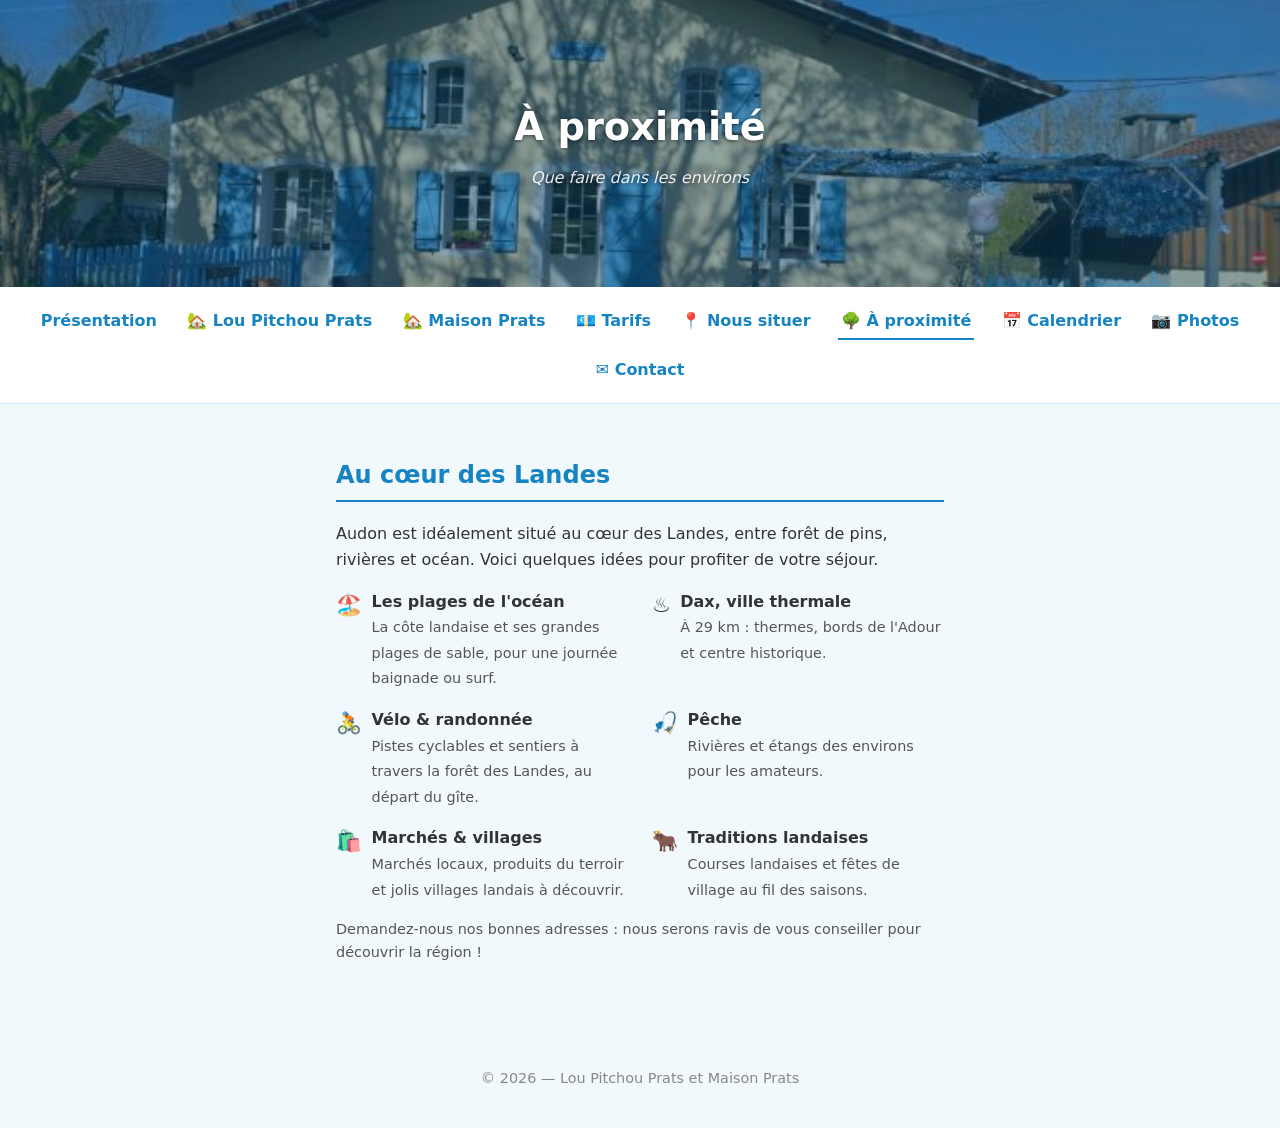
==== a-proximite.html @ cba2e340 "Contact : page dédiée avec le formulaire "Nous écrire" - Nouvelle page contact.html (coordonnées + f" ====
<!DOCTYPE html>
<html lang="fr">
<head>
  <meta charset="UTF-8" />
  <meta name="viewport" content="width=device-width, initial-scale=1.0" />
  <meta name="description" content="À proximité de Lou Pitchou Prats à Audon : océan, Dax, forêt des Landes, vélo, pêche et marchés." />
  <title>À proximité — Lou Pitchou Prats et Maison Prats</title>
  <link rel="stylesheet" href="style.css" />
</head>
<body>
  <header>
    <h1>À proximité</h1>
    <p class="sous-titre">Que faire dans les environs</p>
  </header>

  <nav>
    <a href="index.html">Présentation</a>
    <a href="lou-pitchou-prats.html">🏡 Lou Pitchou Prats</a>
    <a href="maison-prats.html">🏡 Maison Prats</a>
    <a href="tarifs.html">💶 Tarifs</a>
    <a href="nous-situer.html">📍 Nous situer</a>
    <a href="a-proximite.html" class="actif">🌳 À proximité</a>
    <a href="calendrier.html">📅 Calendrier</a>
    <a href="photos.html">📷 Photos</a>
    <a href="contact.html">✉️ Contact</a>
  </nav>

  <main>
    <section id="environs">
      <h2>Au cœur des Landes</h2>
      <p>
        Audon est idéalement situé au cœur des Landes, entre forêt de pins,
        rivières et océan. Voici quelques idées pour profiter de votre séjour.
      </p>

      <ul class="points-forts-detail">
        <li>
          <span class="pf-icone">🏖️</span>
          <div><strong>Les plages de l'océan</strong><br /><span class="pf-desc">La côte landaise et ses grandes plages de sable, pour une journée baignade ou surf.</span></div>
        </li>
        <li>
          <span class="pf-icone">♨️</span>
          <div><strong>Dax, ville thermale</strong><br /><span class="pf-desc">À 29 km : thermes, bords de l'Adour et centre historique.</span></div>
        </li>
        <li>
          <span class="pf-icone">🚴</span>
          <div><strong>Vélo & randonnée</strong><br /><span class="pf-desc">Pistes cyclables et sentiers à travers la forêt des Landes, au départ du gîte.</span></div>
        </li>
        <li>
          <span class="pf-icone">🎣</span>
          <div><strong>Pêche</strong><br /><span class="pf-desc">Rivières et étangs des environs pour les amateurs.</span></div>
        </li>
        <li>
          <span class="pf-icone">🛍️</span>
          <div><strong>Marchés & villages</strong><br /><span class="pf-desc">Marchés locaux, produits du terroir et jolis villages landais à découvrir.</span></div>
        </li>
        <li>
          <span class="pf-icone">🐂</span>
          <div><strong>Traditions landaises</strong><br /><span class="pf-desc">Courses landaises et fêtes de village au fil des saisons.</span></div>
        </li>
      </ul>

      <p class="tarifs-note">
        Demandez-nous nos bonnes adresses&nbsp;: nous serons ravis de vous
        conseiller pour découvrir la région&nbsp;!
      </p>
    </section>
  </main>

  <footer>
    <p>&copy; 2026 — Lou Pitchou Prats et Maison Prats</p>
  </footer>
</body>
</html>
---- style.css ----
:root {
  --bleu-ciel: #aadcf2;
  --bleu-fonce: #0c4a6e;
  --bleu-accent: #1684c2;
  --bleu-bordure: #cdeaf7;
  --fond: #f2f9fd;
  --texte: #333;
}

* {
  box-sizing: border-box;
}

body {
  margin: 0;
  font-family: system-ui, -apple-system, "Segoe UI", sans-serif;
  background: var(--fond);
  color: var(--texte);
  line-height: 1.6;
}

header {
  text-align: center;
  padding: 6rem 1rem;
  background-image: linear-gradient(rgba(12, 74, 110, 0.45), rgba(12, 74, 110, 0.45)), url("maison.jpg");
  background-size: cover;
  background-position: center;
  color: #fff;
  text-shadow: 0 1px 4px rgba(0, 0, 0, 0.55);
}

header h1 {
  margin: 0;
  font-size: 2.4rem;
}

.sous-titre {
  margin: 0.5rem 0 0;
  font-style: italic;
  opacity: 0.9;
}

nav {
  display: flex;
  flex-wrap: wrap;
  justify-content: center;
  gap: 0.75rem 1.5rem;
  padding: 1rem;
  background: white;
  border-bottom: 1px solid var(--bleu-bordure);
}

nav a {
  text-decoration: none;
  font-weight: 600;
  color: var(--bleu-accent);
  padding: 0.3rem 0.2rem;
}

nav a:hover {
  text-decoration: underline;
}

nav a.actif {
  border-bottom: 2px solid var(--bleu-accent);
}

main {
  max-width: 640px;
  margin: 0 auto;
  padding: 2rem 1rem;
}

section {
  margin-bottom: 2rem;
}

h2 {
  color: var(--bleu-accent);
  border-bottom: 2px solid var(--bleu-accent);
  padding-bottom: 0.3rem;
}

a {
  color: var(--bleu-accent);
}

.qui-suis-je-contenu {
  display: flex;
  gap: 1.5rem;
  align-items: center;
}

.photo-portrait {
  width: 220px;
  max-width: 40%;
  height: auto;
  border-radius: 8px;
  flex-shrink: 0;
}

@media (max-width: 600px) {
  .qui-suis-je-contenu {
    flex-direction: column;
  }

  .photo-portrait {
    width: 100%;
    max-width: 100%;
  }
}

.carte {
  width: 100%;
  height: 400px;
  border: 0;
  border-radius: 8px;
}

.points-forts {
  list-style: none;
  padding: 0;
  margin: 0;
  display: flex;
  flex-wrap: wrap;
  gap: 0.75rem 1.5rem;
}

.points-forts li {
  display: flex;
  align-items: center;
  gap: 0.5rem;
}

.equipements {
  columns: 3 230px;
  column-gap: 2rem;
}

.categorie {
  break-inside: avoid;
  margin-bottom: 1.5rem;
}

.categorie h3 {
  font-size: 1rem;
  margin: 0 0 0.5rem;
  color: var(--bleu-fonce);
}

#equipements .categorie h3 {
  cursor: pointer;
  user-select: none;
}

#equipements .categorie h3::after {
  content: " ▾";
  font-size: 0.8em;
}

#equipements .categorie.replie h3::after {
  content: " ▸";
}

#equipements .categorie.replie ul,
#equipements .categorie.replie p.note {
  display: none;
}

.categorie p.note {
  font-size: 0.85rem;
  color: #666;
  margin: 0 0 0.5rem;
}

.categorie ul {
  list-style: none;
  padding: 0;
  margin: 0;
}

.categorie li {
  position: relative;
  padding-left: 1.5rem;
  margin: 0;
  font-size: 0.95rem;
  line-height: 1.4;
}

.categorie li::before {
  content: "✓";
  position: absolute;
  left: 0;
  color: #2e8b57;
  font-weight: bold;
}

.badge {
  display: inline-block;
  font-size: 0.7rem;
  background: #eef3f6;
  color: #555;
  padding: 0.05rem 0.4rem;
  border-radius: 4px;
}

.badge-gratuit {
  background: #e3f4ea;
  color: #2e8b57;
}

.regle {
  display: flex;
  gap: 1.5rem;
  padding: 1rem 0;
  border-top: 1px solid var(--bleu-bordure);
}

.regle-titre {
  flex: 0 0 190px;
  font-weight: 600;
}

#regles .regle-titre {
  cursor: pointer;
  user-select: none;
}

#regles .regle-titre::after {
  content: " ▾";
  font-size: 0.8em;
}

#regles .regle.replie .regle-titre::after {
  content: " ▸";
}

#regles .regle.replie .regle-contenu {
  display: none;
}

.regle-contenu {
  flex: 1;
}

.regle-contenu p {
  margin: 0 0 0.5rem;
}

.regle-contenu p:last-child {
  margin-bottom: 0;
}

.tarifs {
  border-collapse: collapse;
  margin: 0.5rem 0 1rem;
  min-width: 280px;
}

.tarifs th,
.tarifs td {
  border: 1px solid var(--bleu-bordure);
  padding: 0.5rem 1rem;
  text-align: left;
}

.tarifs th {
  background: var(--bleu-ciel);
  color: var(--bleu-fonce);
}

.tarifs-note {
  font-size: 0.9rem;
  color: #555;
  margin: 0.25rem 0;
}

.table-lits {
  border-collapse: collapse;
  margin: 0.5rem 0;
}

.table-lits td {
  border: 1px solid var(--bleu-bordure);
  padding: 0.4rem 0.8rem;
  font-size: 0.95rem;
}

@media (max-width: 600px) {
  .regle {
    flex-direction: column;
    gap: 0.3rem;
  }

  .regle-titre {
    flex-basis: auto;
  }
}

.galerie {
  display: grid;
  grid-template-columns: repeat(auto-fill, minmax(220px, 1fr));
  gap: 1rem;
}

.galerie img {
  width: 100%;
  height: 220px;
  object-fit: cover;
  border-radius: 8px;
  display: block;
  cursor: zoom-in;
}

.lightbox {
  display: none;
  position: fixed;
  inset: 0;
  background: rgba(0, 0, 0, 0.85);
  align-items: center;
  justify-content: center;
  padding: 1rem;
  cursor: zoom-out;
  z-index: 1000;
}

.lightbox.ouvert {
  display: flex;
}

.lightbox img {
  max-width: 95%;
  max-height: 95%;
  border-radius: 8px;
}

.choix-logement,
.onglets {
  display: flex;
  flex-wrap: wrap;
  gap: 0.5rem;
  margin: 1rem 0;
}

.choix-logement button,
.onglets button {
  font: inherit;
  padding: 0.4rem 1rem;
  border: 1px solid var(--bleu-accent);
  background: #fff;
  color: var(--bleu-accent);
  border-radius: 6px;
  cursor: pointer;
}

.choix-logement button.actif,
.onglets button.actif {
  background: var(--bleu-accent);
  color: #fff;
}

.galerie-vide {
  color: #888;
  font-style: italic;
}

.menu-pdj {
  margin-bottom: 1.5rem;
}

.menu-pdj-titre {
  text-align: center;
  color: var(--bleu-accent);
}

.menu-pdj-cols {
  display: grid;
  grid-template-columns: repeat(auto-fit, minmax(180px, 1fr));
  gap: 1rem 1.5rem;
}

.menu-pdj-cols h4 {
  margin: 0 0 0.3rem;
  color: var(--bleu-fonce);
  border-bottom: 1px solid var(--bleu-bordure);
  padding-bottom: 0.2rem;
}

.menu-pdj-cols ul {
  list-style: none;
  padding: 0;
  margin: 0;
}

.menu-pdj-cols li {
  padding: 0.15rem 0;
  font-size: 0.95rem;
}

.legende {
  display: flex;
  gap: 1.5rem;
  margin: 0.5rem 0 1.5rem;
  font-size: 0.9rem;
}

.pastille {
  display: inline-block;
  width: 0.9rem;
  height: 0.9rem;
  border-radius: 3px;
  vertical-align: middle;
  margin-right: 0.3rem;
}

.pastille.libre {
  background: #fff;
  border: 1px solid #2e8b57;
}

.pastille.reserve {
  background: #f8d7da;
  border: 1px solid #842029;
}

#cal {
  display: flex;
  flex-wrap: wrap;
  gap: 1.5rem 2rem;
}

.mois h3 {
  margin: 0 0 0.5rem;
  font-size: 1rem;
  color: var(--bleu-fonce);
  text-transform: capitalize;
}

table.cal {
  border-collapse: collapse;
}

.cal th,
.cal td {
  width: 2.2rem;
  height: 2.2rem;
  text-align: center;
  font-size: 0.85rem;
}

.cal th {
  color: #888;
  font-weight: 600;
}

.cal td.libre {
  border: 1px solid var(--bleu-bordure);
}

.cal td.reserve {
  background: #f8d7da;
  color: #842029;
  border: 1px solid #f5b9bf;
}

.cal td.passe {
  color: #ccc;
}

.admin-info {
  font-size: 0.95rem;
  color: #555;
}

.admin-actions {
  display: flex;
  flex-wrap: wrap;
  gap: 0.5rem;
  margin: 1.5rem 0 1rem;
}

.admin-actions button {
  font: inherit;
  padding: 0.5rem 1rem;
  border: 1px solid var(--bleu-accent);
  background: var(--bleu-accent);
  color: #fff;
  border-radius: 6px;
  cursor: pointer;
}

.admin-actions #reinit {
  background: #fff;
  color: var(--bleu-accent);
}

.bouton-admin {
  position: fixed;
  bottom: 10px;
  right: 10px;
  z-index: 1000;
  font-size: 0.8rem;
  padding: 0.25rem 0.7rem;
  border-radius: 6px;
  text-decoration: none;
  color: transparent;
  background: transparent;
  opacity: 0;
  transition: opacity 0.2s ease, color 0.2s ease, background 0.2s ease;
}

.bouton-admin:hover,
.bouton-admin:focus {
  opacity: 1;
  color: #fff;
  background: var(--bleu-accent);
}

#admin-login input {
  padding: 0.4rem;
  font: inherit;
  min-width: 220px;
}

#admin-login button {
  font: inherit;
  padding: 0.5rem 1rem;
  border: 1px solid var(--bleu-accent);
  background: var(--bleu-accent);
  color: #fff;
  border-radius: 6px;
  cursor: pointer;
}

.login-erreur {
  color: #842029;
  margin-left: 0.5rem;
}

.form-contact label {
  display: block;
  margin: 0.6rem 0;
}

.form-contact input,
.form-contact textarea {
  width: 100%;
  padding: 0.4rem;
  font: inherit;
}

.form-contact button {
  font: inherit;
  padding: 0.5rem 1.2rem;
  border: 1px solid var(--bleu-accent);
  background: var(--bleu-accent);
  color: #fff;
  border-radius: 6px;
  cursor: pointer;
  margin-top: 0.5rem;
}

.form-retour {
  display: block;
  margin-top: 0.5rem;
}

.form-retour.succes {
  color: #2e8b57;
}

.form-retour.erreur {
  color: #842029;
}

.message-item {
  border: 1px solid var(--bleu-bordure);
  border-radius: 8px;
  padding: 0.8rem 1rem;
  margin-bottom: 0.8rem;
}

.msg-coord {
  font-size: 0.9rem;
  color: #555;
}

.msg-date {
  font-size: 0.8rem;
  color: #999;
  margin-top: 0.2rem;
}

.form-tarifs label {
  display: block;
  margin: 0.5rem 0;
}

.form-tarifs input {
  width: 100%;
  padding: 0.4rem;
  font: inherit;
}

.form-tarifs h3 {
  color: var(--bleu-fonce);
  margin: 1rem 0 0.3rem;
}

.tarifs-message {
  margin-left: 0.5rem;
  color: var(--bleu-accent);
}

.points-forts-detail {
  list-style: none;
  padding: 0;
  margin: 0 0 1rem;
  display: grid;
  grid-template-columns: repeat(auto-fit, minmax(260px, 1fr));
  gap: 1rem 1.5rem;
}

.points-forts-detail li {
  display: flex;
  gap: 0.6rem;
  align-items: flex-start;
}

.pf-icone {
  font-size: 1.3rem;
  flex-shrink: 0;
}

.pf-desc {
  color: #555;
  font-size: 0.9rem;
}

.apercu-galerie {
  display: grid;
  grid-template-columns: repeat(3, 1fr);
  gap: 0.6rem;
  margin-bottom: 0.8rem;
}

.apercu-galerie img {
  width: 100%;
  height: 130px;
  object-fit: cover;
  border-radius: 8px;
  display: block;
}

.lien-photos {
  display: inline-block;
  padding: 0.4rem 1rem;
  background: var(--bleu-accent);
  color: #fff;
  border-radius: 6px;
  text-decoration: none;
}

.panneau-attention {
  max-width: 640px;
  margin: 0 auto 2rem;
  padding: 0.8rem 1rem;
  background: #fff4e5;
  border: 1px solid #f0c27a;
  border-radius: 8px;
  color: #7a4e00;
}

footer {
  text-align: center;
  padding: 1.5rem;
  font-size: 0.9rem;
  color: #888;
}
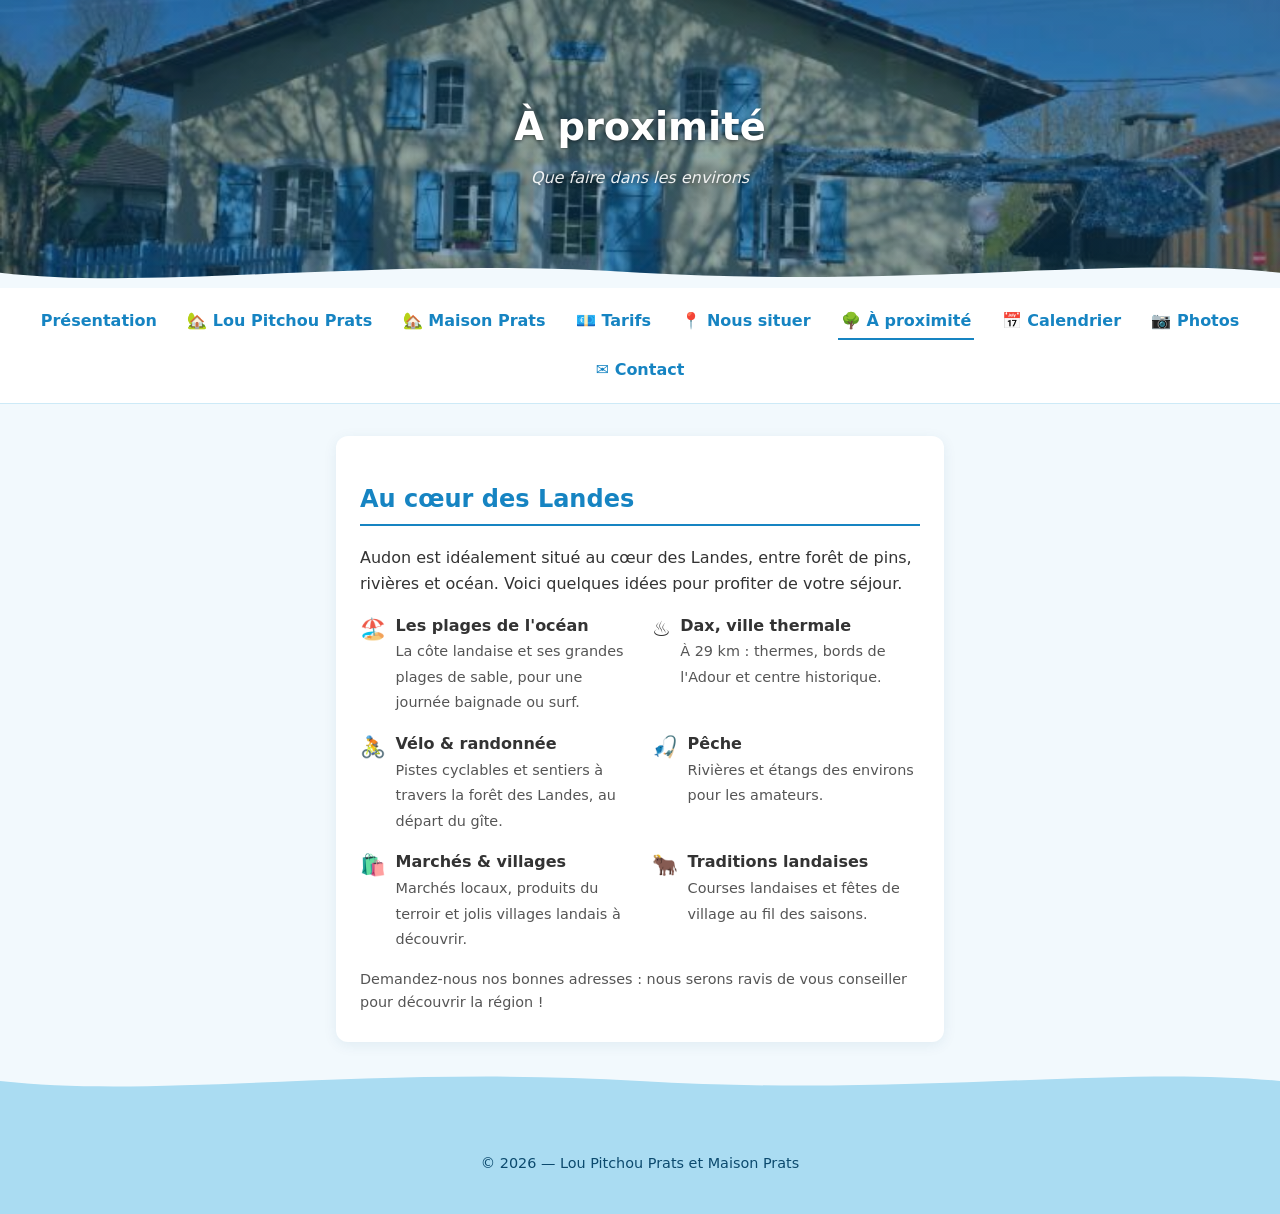
==== commit 2ca18904: "Décor : pied de page pastel avec vague + favicon - footer en bleu pastel (#aadcf2) avec une vague dé" ====
--- a/a-proximite.html
+++ b/a-proximite.html
@@ -6,6 +6,8 @@
   <meta name="description" content="À proximité de Lou Pitchou Prats à Audon : océan, Dax, forêt des Landes, vélo, pêche et marchés." />
   <title>À proximité — Lou Pitchou Prats et Maison Prats</title>
   <link rel="stylesheet" href="style.css" />
+  <link rel="icon" type="image/svg+xml" href="favicon.svg" />
+  <meta name="theme-color" content="#aadcf2" />
 </head>
 <body>
   <header>
@@ -70,5 +72,8 @@
   <footer>
     <p>&copy; 2026 — Lou Pitchou Prats et Maison Prats</p>
   </footer>
+
+  <script src="supabase-config.js"></script>
+  <script src="visites.js"></script>
 </body>
 </html>
--- a/style.css
+++ b/style.css
@@ -20,6 +20,7 @@
 }
 
 header {
+  position: relative;
   text-align: center;
   padding: 6rem 1rem;
   background-image: linear-gradient(rgba(12, 74, 110, 0.45), rgba(12, 74, 110, 0.45)), url("maison.jpg");
@@ -29,6 +30,19 @@
   text-shadow: 0 1px 4px rgba(0, 0, 0, 0.55);
 }
 
+header::after {
+  content: "";
+  position: absolute;
+  left: 0;
+  right: 0;
+  bottom: -1px;
+  height: 34px;
+  background-image: url("data:image/svg+xml,%3Csvg xmlns='http://www.w3.org/2000/svg' viewBox='0 0 1200 40' preserveAspectRatio='none'%3E%3Cpath d='M0,22 C150,44 350,2 600,22 C850,40 1050,2 1200,22 L1200,40 L0,40 Z' fill='%23f2f9fd'/%3E%3C/svg%3E");
+  background-size: 100% 34px;
+  background-repeat: no-repeat;
+  background-position: bottom;
+}
+
 header h1 {
   margin: 0;
   font-size: 2.4rem;
@@ -71,8 +85,12 @@
   padding: 2rem 1rem;
 }
 
-section {
-  margin-bottom: 2rem;
+main section {
+  background: #fff;
+  border-radius: 12px;
+  box-shadow: 0 3px 14px rgba(12, 74, 110, 0.08);
+  padding: 1.5rem;
+  margin-bottom: 1.5rem;
 }
 
 h2 {
@@ -470,6 +488,16 @@
 .admin-info {
   font-size: 0.95rem;
   color: #555;
+}
+
+.admin-stats {
+  display: inline-block;
+  font-weight: 500;
+  color: var(--bleu-fonce);
+  background: var(--bleu-ciel);
+  padding: 0.3rem 0.8rem;
+  border-radius: 6px;
+  margin: 0 0 0.5rem;
 }
 
 .admin-actions {
@@ -591,6 +619,53 @@
   margin-top: 0.2rem;
 }
 
+.message-item.est-traitee {
+  opacity: 0.7;
+  border-left: 4px solid #2e8b57;
+}
+
+.msg-statut {
+  display: inline-block;
+  float: right;
+  font-size: 0.8rem;
+  font-weight: 500;
+  padding: 0.1rem 0.5rem;
+  border-radius: 10px;
+}
+
+.msg-statut.oui {
+  background: #e3f4ea;
+  color: #2e8b57;
+}
+
+.msg-statut.non {
+  background: #fde8e8;
+  color: #842029;
+}
+
+.msg-actions {
+  display: flex;
+  flex-wrap: wrap;
+  gap: 0.5rem;
+  margin-top: 0.6rem;
+}
+
+.msg-actions button {
+  font: inherit;
+  font-size: 0.85rem;
+  padding: 0.3rem 0.8rem;
+  border: 1px solid var(--bleu-accent);
+  background: #fff;
+  color: var(--bleu-accent);
+  border-radius: 6px;
+  cursor: pointer;
+}
+
+.msg-actions .btn-suppr {
+  border-color: #842029;
+  color: #842029;
+}
+
 .form-tarifs label {
   display: block;
   margin: 0.5rem 0;
@@ -672,8 +747,23 @@
 }
 
 footer {
+  position: relative;
   text-align: center;
-  padding: 1.5rem;
+  padding: 2.5rem 1.5rem 1.5rem;
   font-size: 0.9rem;
-  color: #888;
-}
+  background: #aadcf2;
+  color: #0c4a6e;
+}
+
+footer::before {
+  content: "";
+  position: absolute;
+  left: 0;
+  right: 0;
+  top: -27px;
+  height: 28px;
+  background-image: url("data:image/svg+xml,%3Csvg xmlns='http://www.w3.org/2000/svg' viewBox='0 0 1200 28' preserveAspectRatio='none'%3E%3Cpath d='M0,10 C150,28 350,-6 600,10 C850,26 1050,-6 1200,10 L1200,28 L0,28 Z' fill='%23aadcf2'/%3E%3C/svg%3E");
+  background-size: 100% 28px;
+  background-repeat: no-repeat;
+  background-position: top;
+}
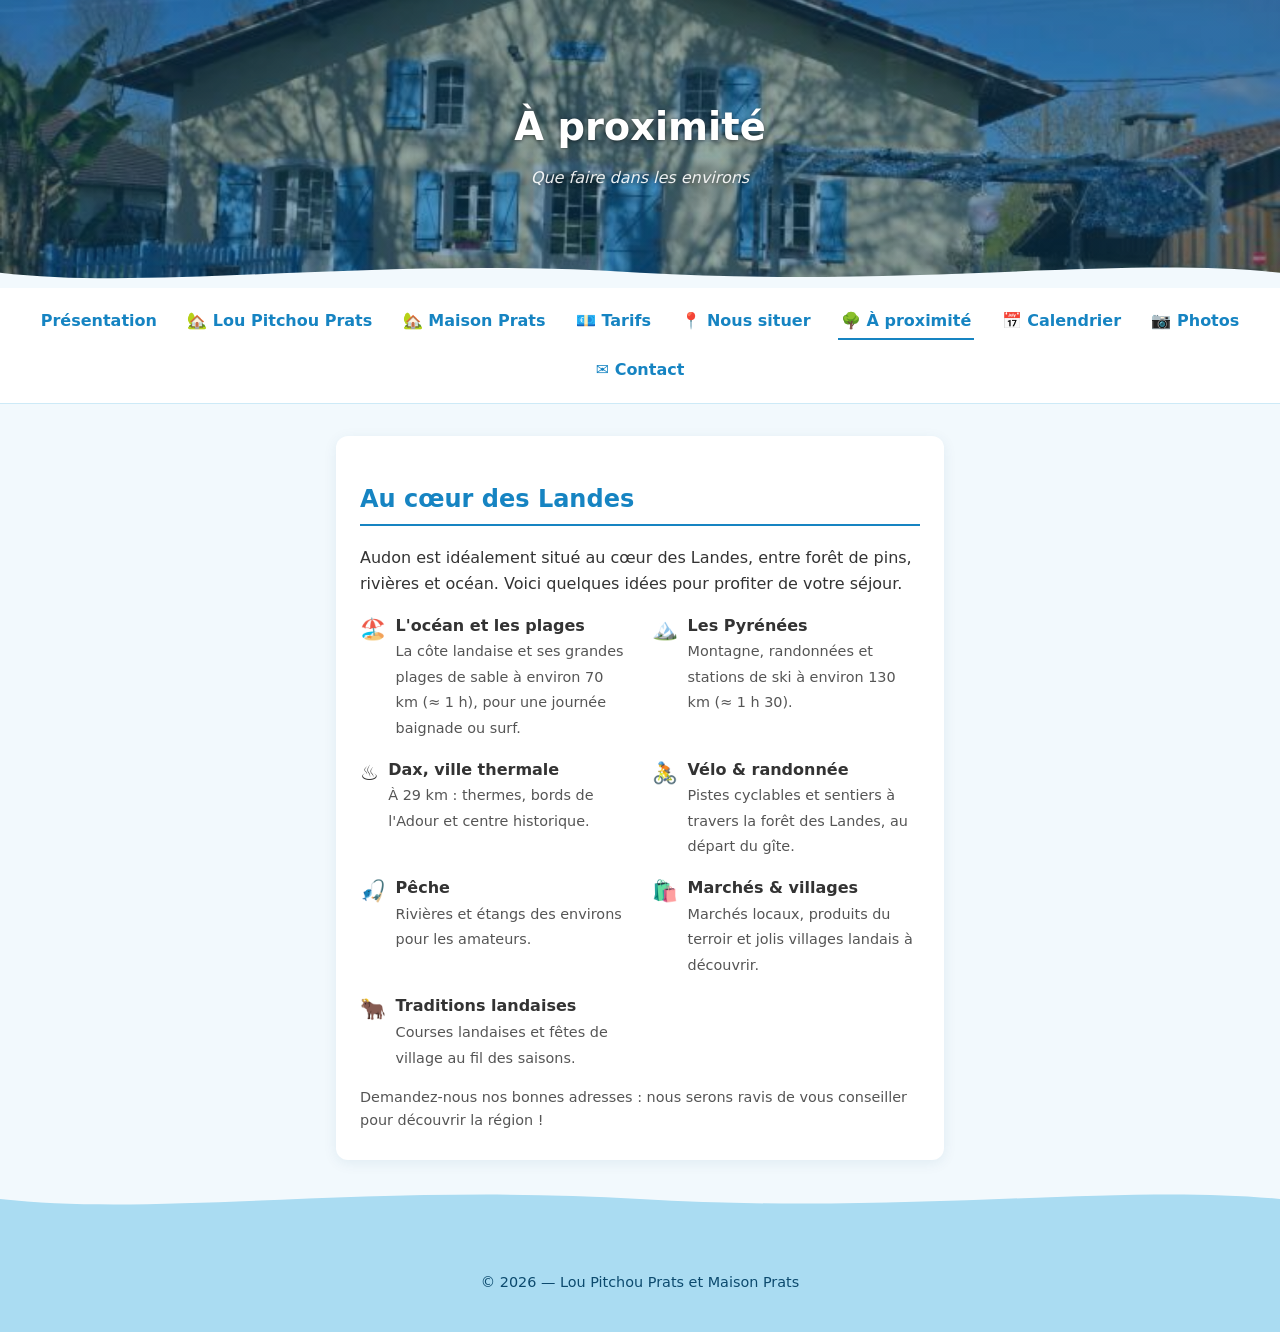
==== commit 13807cca: "À proximité : ajout des Pyrénées + distances mer/montagne - Océan et plages : environ 70 km (≈ 1 h) " ====
--- a/a-proximite.html
+++ b/a-proximite.html
@@ -38,7 +38,11 @@
       <ul class="points-forts-detail">
         <li>
           <span class="pf-icone">🏖️</span>
-          <div><strong>Les plages de l'océan</strong><br /><span class="pf-desc">La côte landaise et ses grandes plages de sable, pour une journée baignade ou surf.</span></div>
+          <div><strong>L'océan et les plages</strong><br /><span class="pf-desc">La côte landaise et ses grandes plages de sable à environ 70 km (≈ 1 h), pour une journée baignade ou surf.</span></div>
+        </li>
+        <li>
+          <span class="pf-icone">🏔️</span>
+          <div><strong>Les Pyrénées</strong><br /><span class="pf-desc">Montagne, randonnées et stations de ski à environ 130 km (≈ 1 h 30).</span></div>
         </li>
         <li>
           <span class="pf-icone">♨️</span>
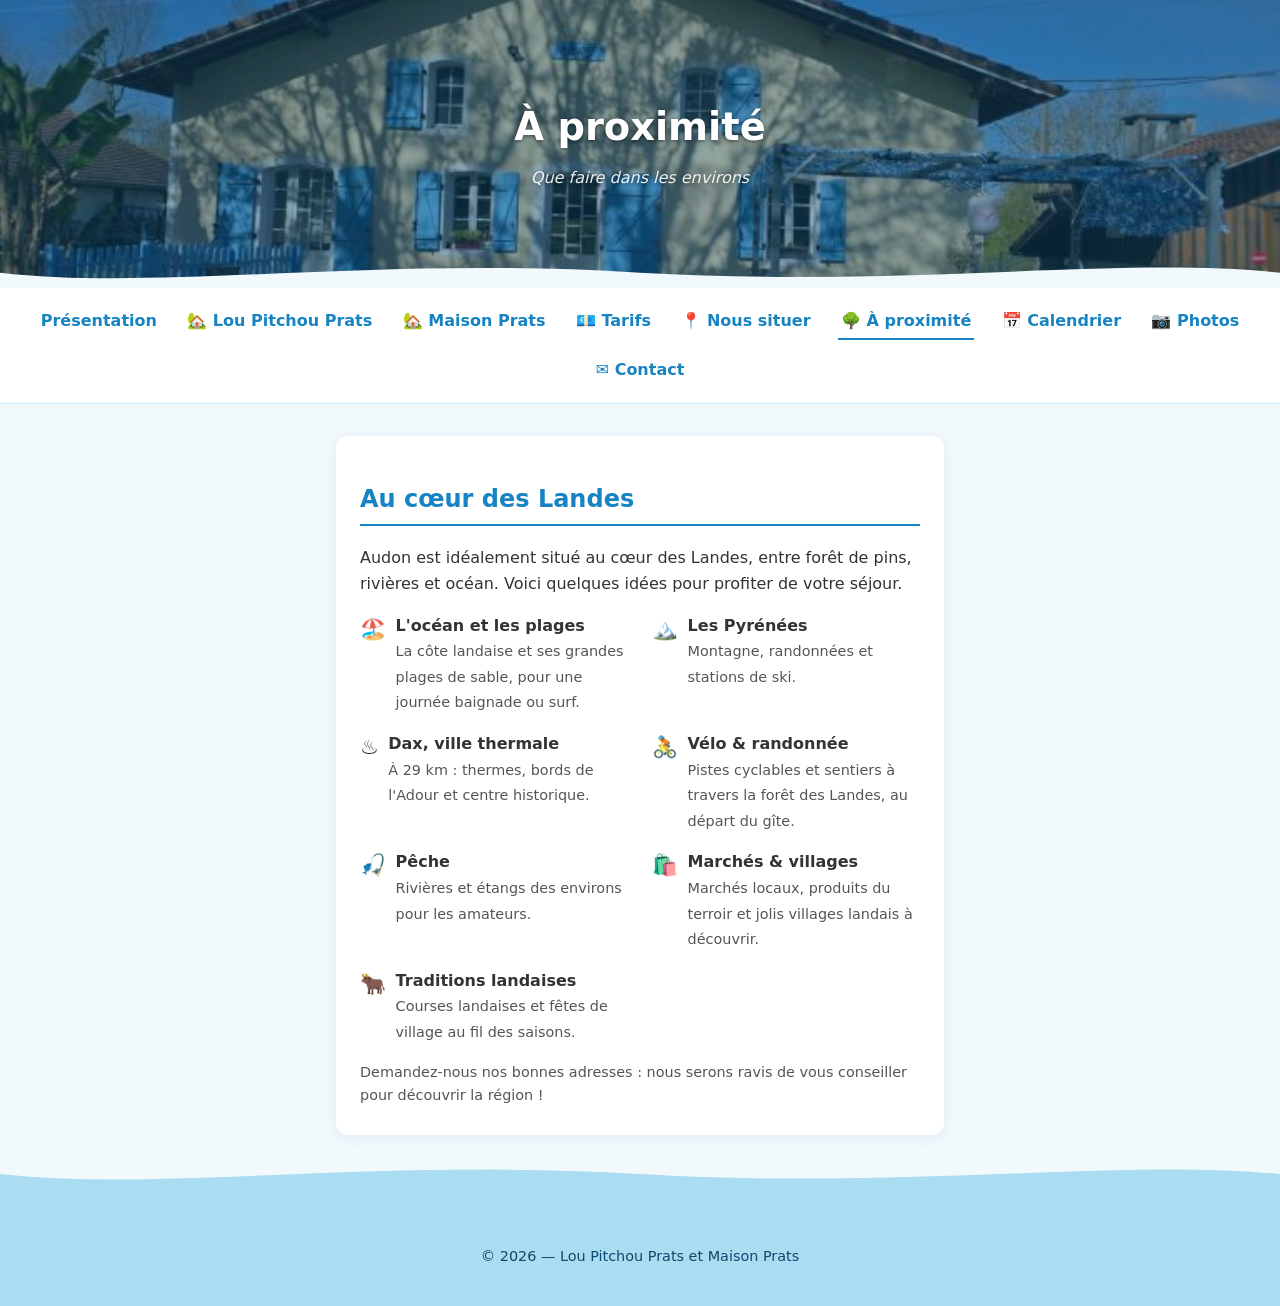
==== commit a6e00ce0: "À proximité : retrait des distances en km pour les Pyrénées et l'océan Co-Authored-By: Claude Opus 4" ====
--- a/a-proximite.html
+++ b/a-proximite.html
@@ -38,11 +38,11 @@
       <ul class="points-forts-detail">
         <li>
           <span class="pf-icone">🏖️</span>
-          <div><strong>L'océan et les plages</strong><br /><span class="pf-desc">La côte landaise et ses grandes plages de sable à environ 70 km (≈ 1 h), pour une journée baignade ou surf.</span></div>
+          <div><strong>L'océan et les plages</strong><br /><span class="pf-desc">La côte landaise et ses grandes plages de sable, pour une journée baignade ou surf.</span></div>
         </li>
         <li>
           <span class="pf-icone">🏔️</span>
-          <div><strong>Les Pyrénées</strong><br /><span class="pf-desc">Montagne, randonnées et stations de ski à environ 130 km (≈ 1 h 30).</span></div>
+          <div><strong>Les Pyrénées</strong><br /><span class="pf-desc">Montagne, randonnées et stations de ski.</span></div>
         </li>
         <li>
           <span class="pf-icone">♨️</span>
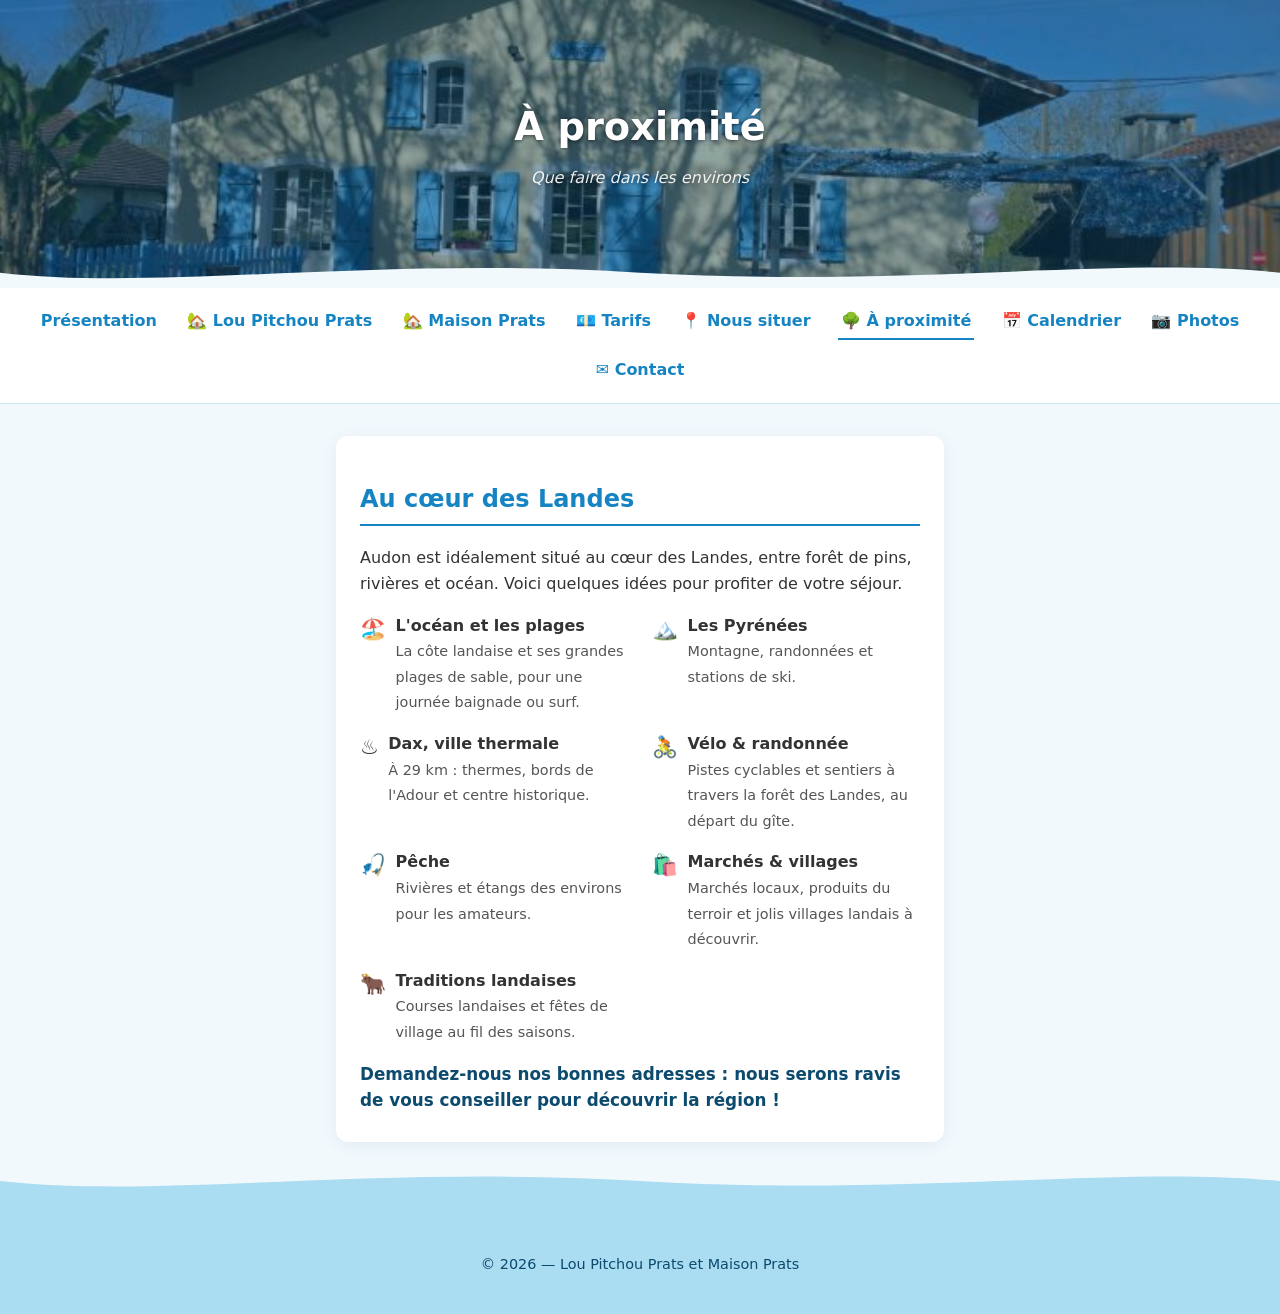
==== commit fec4c3d9: "Liens tarifs/dispos chambres, calendrier 7 mois, retouches textes - Chambres : boutons "Voir les tar" ====
--- a/a-proximite.html
+++ b/a-proximite.html
@@ -66,7 +66,7 @@
         </li>
       </ul>
 
-      <p class="tarifs-note">
+      <p class="tarifs-note note-importante">
         Demandez-nous nos bonnes adresses&nbsp;: nous serons ravis de vous
         conseiller pour découvrir la région&nbsp;!
       </p>
--- a/style.css
+++ b/style.css
@@ -191,6 +191,13 @@
   margin: 0 0 0.5rem;
 }
 
+.aide-clic {
+  font-size: 0.9rem;
+  font-style: italic;
+  color: #666;
+  margin: -0.5rem 0 1.2rem;
+}
+
 .categorie ul {
   list-style: none;
   padding: 0;
@@ -291,6 +298,54 @@
   font-size: 0.9rem;
   color: #555;
   margin: 0.25rem 0;
+}
+
+.tarifs-note.note-chiens,
+.tarifs-note.note-importante {
+  font-size: 1.05rem;
+  font-weight: 600;
+  color: var(--bleu-fonce);
+}
+
+.liste-tirets {
+  list-style: none;
+  padding-left: 0;
+  margin: 0.5rem 0 1rem;
+}
+
+.liste-tirets li {
+  padding-left: 1.2rem;
+  position: relative;
+  margin-bottom: 0.3rem;
+}
+
+.liste-tirets li::before {
+  content: "–";
+  position: absolute;
+  left: 0;
+  color: var(--bleu-accent);
+}
+
+.liens-utiles {
+  display: flex;
+  flex-wrap: wrap;
+  gap: 0.8rem;
+  margin-top: 1.2rem;
+}
+
+.liens-utiles a {
+  display: inline-block;
+  padding: 0.5rem 1rem;
+  background: var(--bleu-ciel);
+  color: var(--bleu-fonce);
+  border-radius: 8px;
+  text-decoration: none;
+  font-weight: 600;
+}
+
+.liens-utiles a:hover {
+  background: var(--bleu-accent);
+  color: #fff;
 }
 
 .table-lits {
@@ -740,10 +795,10 @@
   max-width: 640px;
   margin: 0 auto 2rem;
   padding: 0.8rem 1rem;
-  background: #fff4e5;
-  border: 1px solid #f0c27a;
+  background: #f0f8fc;
+  border: 1px solid var(--bleu-bordure);
   border-radius: 8px;
-  color: #7a4e00;
+  color: var(--bleu-fonce);
 }
 
 footer {
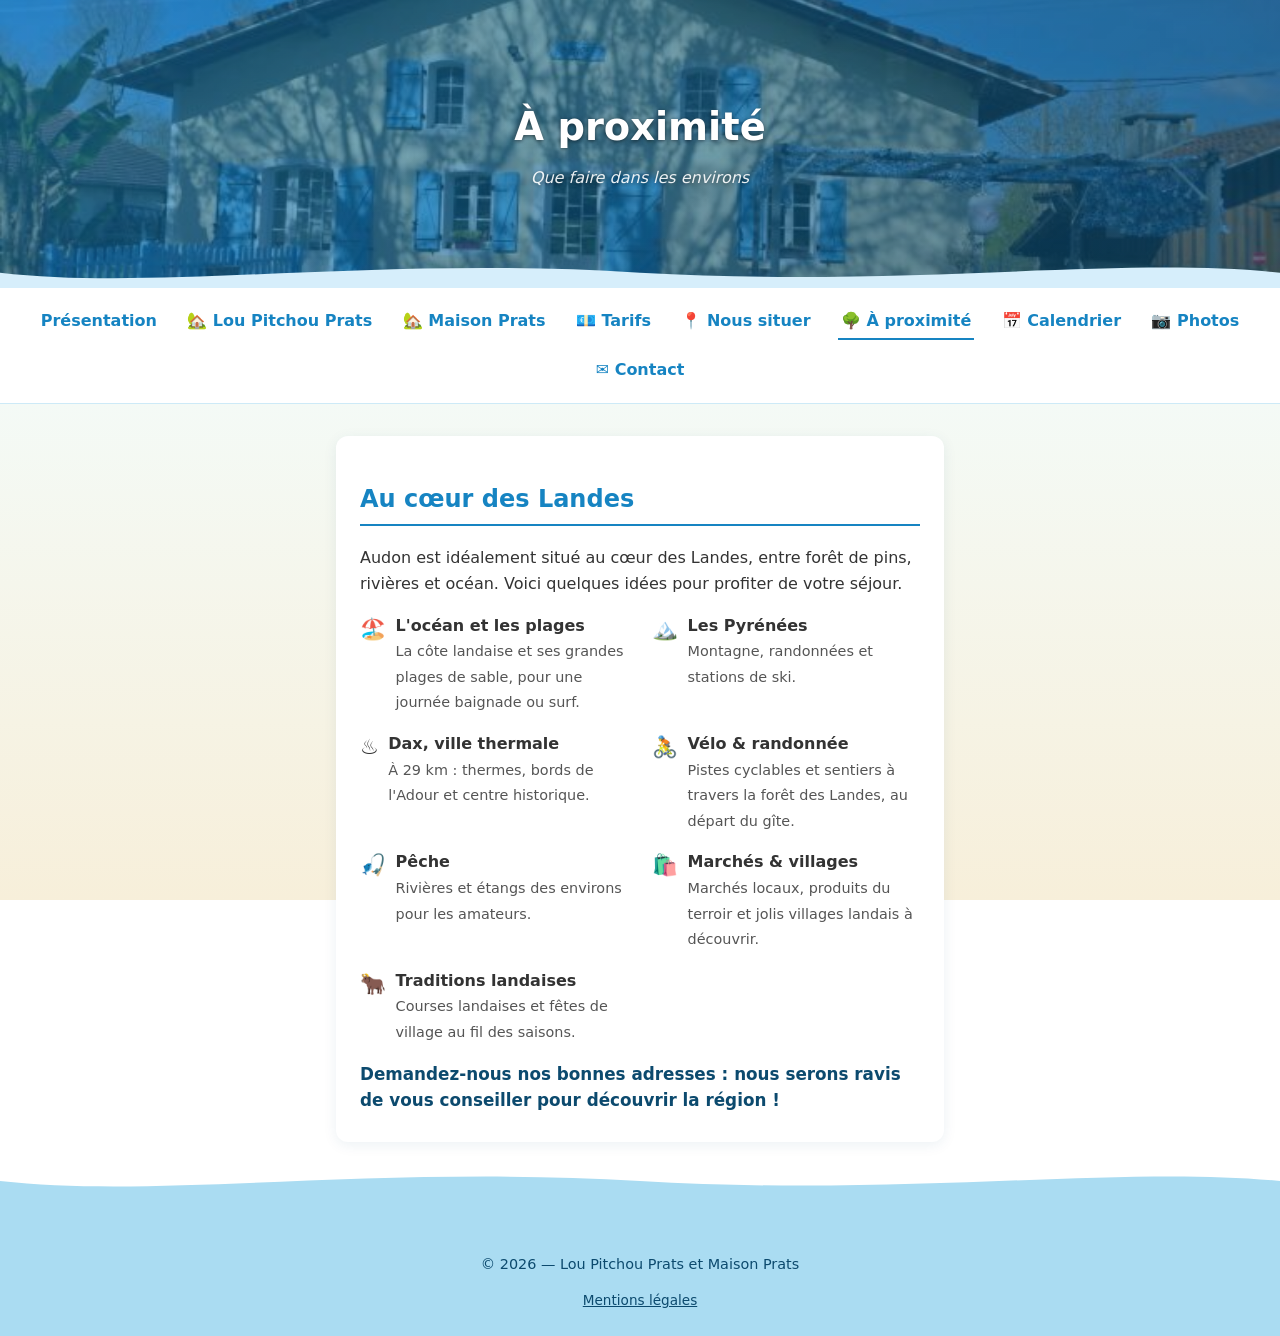
==== commit 97920dbe: "Ajout d'une page Mentions légales (avec champs à compléter) - Nouvelle page mentions-legales.html (é" ====
--- a/a-proximite.html
+++ b/a-proximite.html
@@ -75,6 +75,7 @@
 
   <footer>
     <p>&copy; 2026 — Lou Pitchou Prats et Maison Prats</p>
+    <p class="footer-liens"><a href="mentions-legales.html">Mentions légales</a></p>
   </footer>
 
   <script src="supabase-config.js"></script>
--- a/style.css
+++ b/style.css
@@ -14,7 +14,8 @@
 body {
   margin: 0;
   font-family: system-ui, -apple-system, "Segoe UI", sans-serif;
-  background: var(--fond);
+  background: linear-gradient(to bottom, #d6eefb 0%, #f4faf6 45%, #f7efda 100%);
+  background-attachment: fixed;
   color: var(--texte);
   line-height: 1.6;
 }
@@ -23,7 +24,7 @@
   position: relative;
   text-align: center;
   padding: 6rem 1rem;
-  background-image: linear-gradient(rgba(12, 74, 110, 0.45), rgba(12, 74, 110, 0.45)), url("maison.jpg");
+  background-image: linear-gradient(135deg, rgba(22, 132, 194, 0.55), rgba(12, 74, 110, 0.65)), url("maison.jpg");
   background-size: cover;
   background-position: center;
   color: #fff;
@@ -37,7 +38,7 @@
   right: 0;
   bottom: -1px;
   height: 34px;
-  background-image: url("data:image/svg+xml,%3Csvg xmlns='http://www.w3.org/2000/svg' viewBox='0 0 1200 40' preserveAspectRatio='none'%3E%3Cpath d='M0,22 C150,44 350,2 600,22 C850,40 1050,2 1200,22 L1200,40 L0,40 Z' fill='%23f2f9fd'/%3E%3C/svg%3E");
+  background-image: url("data:image/svg+xml,%3Csvg xmlns='http://www.w3.org/2000/svg' viewBox='0 0 1200 40' preserveAspectRatio='none'%3E%3Cpath d='M0,22 C150,44 350,2 600,22 C850,40 1050,2 1200,22 L1200,40 L0,40 Z' fill='%23d6eefb'/%3E%3C/svg%3E");
   background-size: 100% 34px;
   background-repeat: no-repeat;
   background-position: bottom;
@@ -292,6 +293,18 @@
 .tarifs th {
   background: var(--bleu-ciel);
   color: var(--bleu-fonce);
+}
+
+.a-completer {
+  background: #fff3bf;
+  color: #8a6d00;
+  font-weight: 600;
+  padding: 0.05rem 0.35rem;
+  border-radius: 4px;
+}
+
+.mentions h2 {
+  margin-top: 1.8rem;
 }
 
 .tarifs-note {
@@ -822,3 +835,12 @@
   background-repeat: no-repeat;
   background-position: top;
 }
+
+.footer-liens {
+  margin: 0.4rem 0 0;
+  font-size: 0.85rem;
+}
+
+.footer-liens a {
+  color: var(--bleu-fonce);
+}
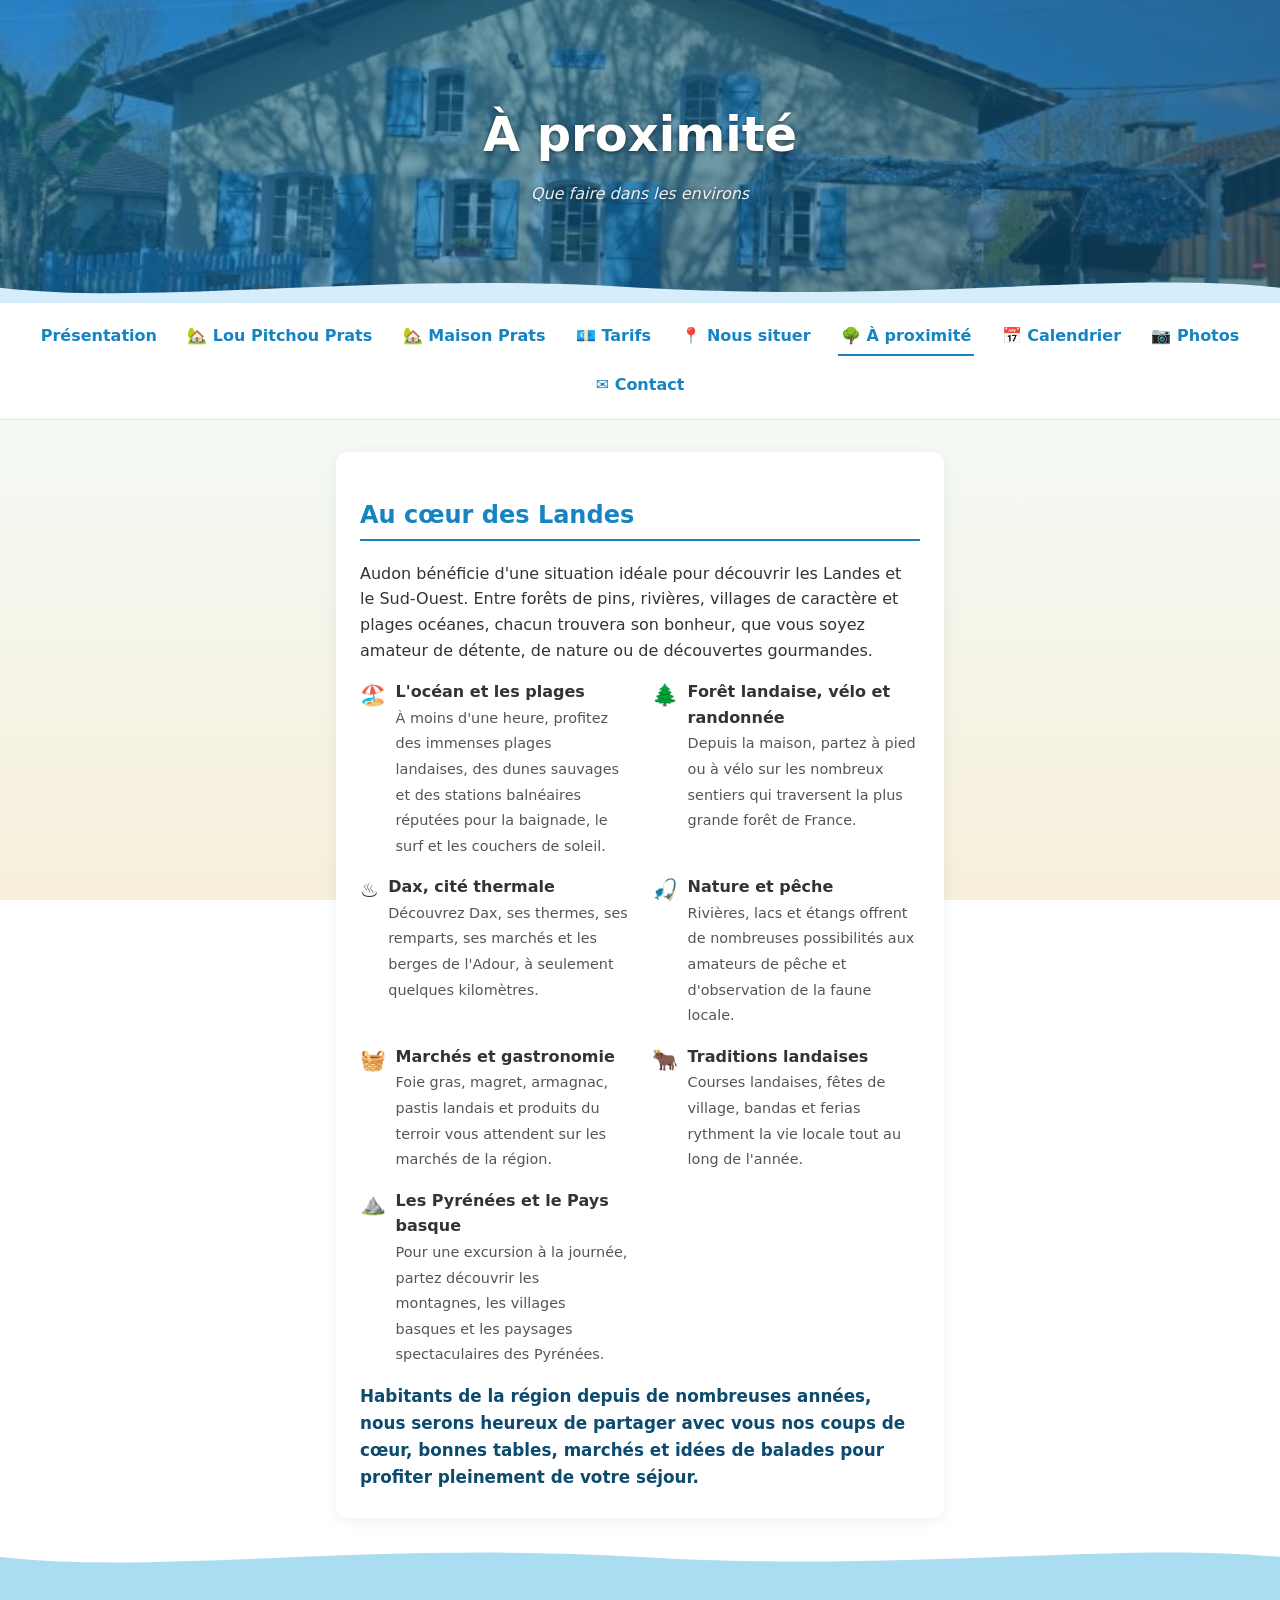
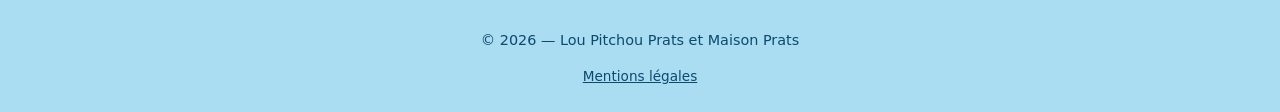
==== commit ca6b5768: "Améliorations de contenu : accueil, à proximité, nous situer, tarifs - Accueil : accroche "Deux faço" ====
--- a/a-proximite.html
+++ b/a-proximite.html
@@ -3,7 +3,7 @@
 <head>
   <meta charset="UTF-8" />
   <meta name="viewport" content="width=device-width, initial-scale=1.0" />
-  <meta name="description" content="À proximité de Lou Pitchou Prats à Audon : océan, Dax, forêt des Landes, vélo, pêche et marchés." />
+  <meta name="description" content="À proximité de Lou Pitchou Prats à Audon : océan et plages, forêt landaise, Dax, pêche, gastronomie, traditions landaises et Pyrénées." />
   <title>À proximité — Lou Pitchou Prats et Maison Prats</title>
   <link rel="stylesheet" href="style.css" />
   <link rel="icon" type="image/svg+xml" href="favicon.svg" />
@@ -31,44 +31,47 @@
     <section id="environs">
       <h2>Au cœur des Landes</h2>
       <p>
-        Audon est idéalement situé au cœur des Landes, entre forêt de pins,
-        rivières et océan. Voici quelques idées pour profiter de votre séjour.
+        Audon bénéficie d'une situation idéale pour découvrir les Landes et le
+        Sud-Ouest. Entre forêts de pins, rivières, villages de caractère et
+        plages océanes, chacun trouvera son bonheur, que vous soyez amateur de
+        détente, de nature ou de découvertes gourmandes.
       </p>
 
       <ul class="points-forts-detail">
         <li>
           <span class="pf-icone">🏖️</span>
-          <div><strong>L'océan et les plages</strong><br /><span class="pf-desc">La côte landaise et ses grandes plages de sable, pour une journée baignade ou surf.</span></div>
+          <div><strong>L'océan et les plages</strong><br /><span class="pf-desc">À moins d'une heure, profitez des immenses plages landaises, des dunes sauvages et des stations balnéaires réputées pour la baignade, le surf et les couchers de soleil.</span></div>
         </li>
         <li>
-          <span class="pf-icone">🏔️</span>
-          <div><strong>Les Pyrénées</strong><br /><span class="pf-desc">Montagne, randonnées et stations de ski.</span></div>
+          <span class="pf-icone">🌲</span>
+          <div><strong>Forêt landaise, vélo et randonnée</strong><br /><span class="pf-desc">Depuis la maison, partez à pied ou à vélo sur les nombreux sentiers qui traversent la plus grande forêt de France.</span></div>
         </li>
         <li>
           <span class="pf-icone">♨️</span>
-          <div><strong>Dax, ville thermale</strong><br /><span class="pf-desc">À 29 km : thermes, bords de l'Adour et centre historique.</span></div>
-        </li>
-        <li>
-          <span class="pf-icone">🚴</span>
-          <div><strong>Vélo & randonnée</strong><br /><span class="pf-desc">Pistes cyclables et sentiers à travers la forêt des Landes, au départ du gîte.</span></div>
+          <div><strong>Dax, cité thermale</strong><br /><span class="pf-desc">Découvrez Dax, ses thermes, ses remparts, ses marchés et les berges de l'Adour, à seulement quelques kilomètres.</span></div>
         </li>
         <li>
           <span class="pf-icone">🎣</span>
-          <div><strong>Pêche</strong><br /><span class="pf-desc">Rivières et étangs des environs pour les amateurs.</span></div>
+          <div><strong>Nature et pêche</strong><br /><span class="pf-desc">Rivières, lacs et étangs offrent de nombreuses possibilités aux amateurs de pêche et d'observation de la faune locale.</span></div>
         </li>
         <li>
-          <span class="pf-icone">🛍️</span>
-          <div><strong>Marchés & villages</strong><br /><span class="pf-desc">Marchés locaux, produits du terroir et jolis villages landais à découvrir.</span></div>
+          <span class="pf-icone">🧺</span>
+          <div><strong>Marchés et gastronomie</strong><br /><span class="pf-desc">Foie gras, magret, armagnac, pastis landais et produits du terroir vous attendent sur les marchés de la région.</span></div>
         </li>
         <li>
           <span class="pf-icone">🐂</span>
-          <div><strong>Traditions landaises</strong><br /><span class="pf-desc">Courses landaises et fêtes de village au fil des saisons.</span></div>
+          <div><strong>Traditions landaises</strong><br /><span class="pf-desc">Courses landaises, fêtes de village, bandas et ferias rythment la vie locale tout au long de l'année.</span></div>
+        </li>
+        <li>
+          <span class="pf-icone">⛰️</span>
+          <div><strong>Les Pyrénées et le Pays basque</strong><br /><span class="pf-desc">Pour une excursion à la journée, partez découvrir les montagnes, les villages basques et les paysages spectaculaires des Pyrénées.</span></div>
         </li>
       </ul>
 
       <p class="tarifs-note note-importante">
-        Demandez-nous nos bonnes adresses&nbsp;: nous serons ravis de vous
-        conseiller pour découvrir la région&nbsp;!
+        Habitants de la région depuis de nombreuses années, nous serons heureux
+        de partager avec vous nos coups de cœur, bonnes tables, marchés et idées
+        de balades pour profiter pleinement de votre séjour.
       </p>
     </section>
   </main>
--- a/style.css
+++ b/style.css
@@ -46,13 +46,20 @@
 
 header h1 {
   margin: 0;
-  font-size: 2.4rem;
+  font-size: 3rem;
 }
 
 .sous-titre {
   margin: 0.5rem 0 0;
   font-style: italic;
   opacity: 0.9;
+}
+
+.accroche {
+  margin: 0.8rem 0 0;
+  font-size: 1.2rem;
+  font-style: italic;
+  letter-spacing: 0.3px;
 }
 
 nav {
@@ -305,6 +312,12 @@
 
 .mentions h2 {
   margin-top: 1.8rem;
+}
+
+.credit-site {
+  font-style: italic;
+  font-size: 0.8rem;
+  color: #888;
 }
 
 .tarifs-note {
